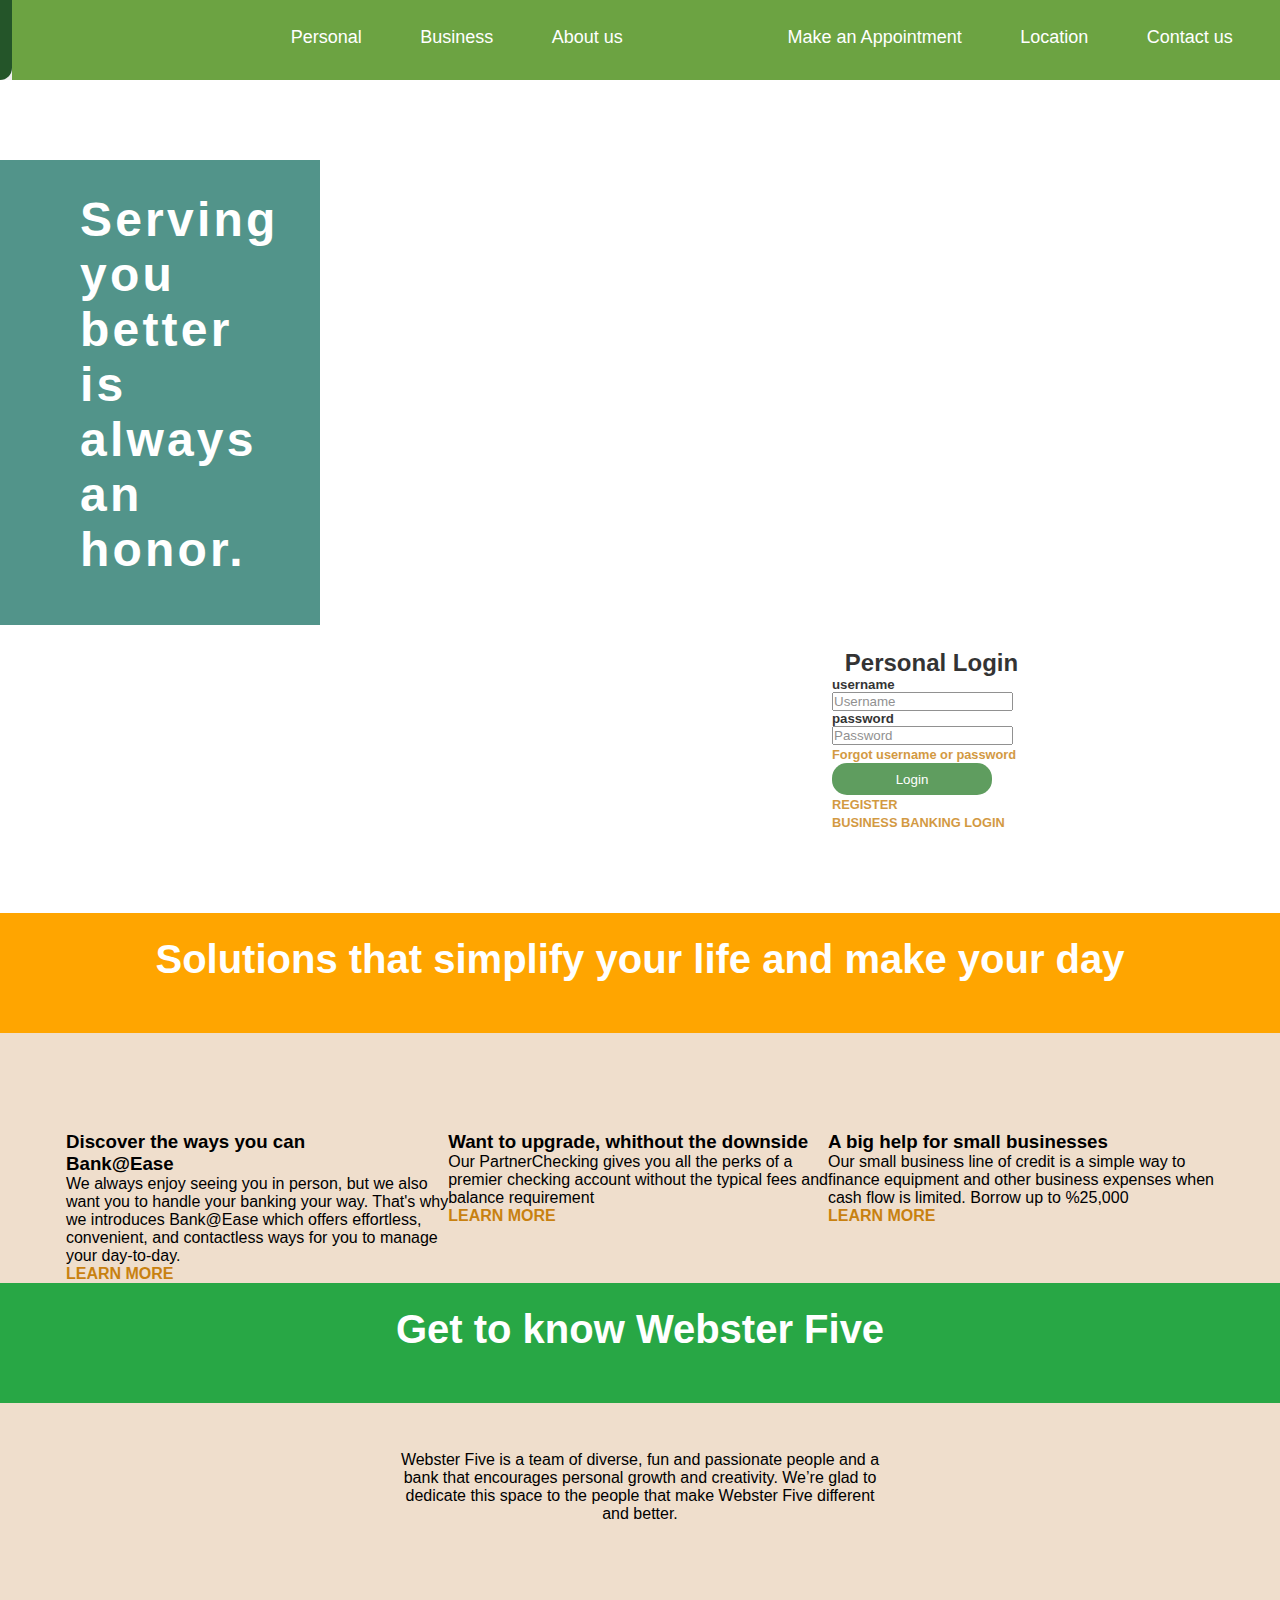
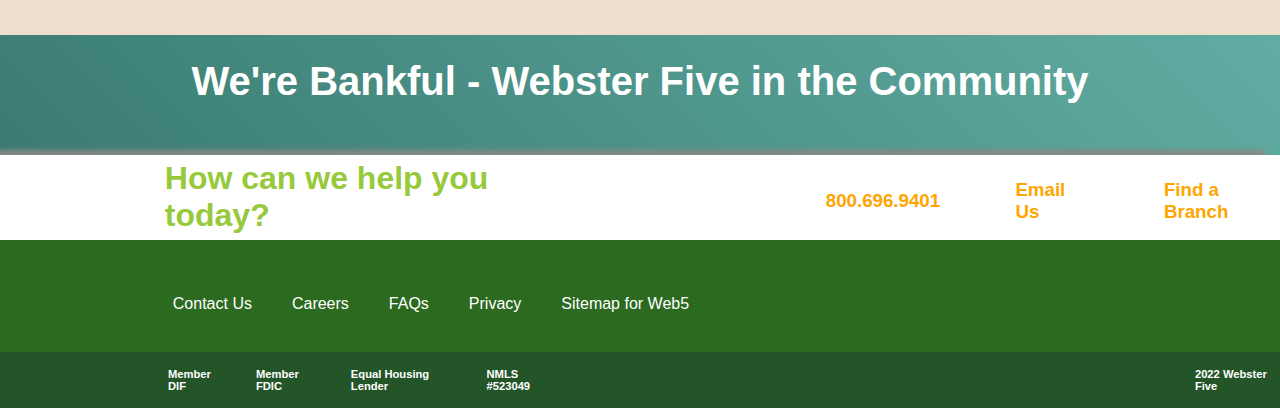
==== index.html @ 8d50e959 "dsd" ====
<!DOCTYPE html>
<html lang="en">

<head>
  <meta charset="UTF-8">
  <meta http-equiv="X-UA-Compatible" content="IE=edge">
  <meta name="viewport" content="width=device-width, initial-scale=1.0">
  <link rel="preconnect" href="https://fonts.googleapis.com">
  <link rel="stylesheet" href="./css/style.css">
  <link rel="stylesheet" href="./js/script.js">
  <link rel="stylesheet" href="https://cdnjs.cloudflare.com/ajax/libs/font-awesome/6.2.0/css/all.min.css"
    integrity="sha512-xh6O/CkQoPOWDdYTDqeRdPCVd1SpvCA9XXcUnZS2FmJNp1coAFzvtCN9BmamE+4aHK8yyUHUSCcJHgXloTyT2A=="
    crossorigin="anonymous" referrerpolicy="no-referrer" />
  <title>Webster Five</title>

</head>

<body>
  <header>
    <div>
      <div class="flex-container">
        <div
          style="flex-grow: 1; background-color:#245529;display: flex ;justify-content: center;align-items: center; border-radius: 0 0 1rem 0;">
          <img id="logoheader" src="https://www.web5.com/wp-content/uploads/2019/09/web5-h-logo-300x59.png" alt="">
        </div>
        <div style="flex-grow: 6;padding-left: 13rem;"></div>
        <div class="personal" style="flex-grow: 4;">Personal <i class="fa-solid fa-chevron-down"></i>
          <div class="dropdown-content">
            <a href="#">PRODUCT AND FEATURES</a>
            <a href="#">TIPS AND TOOLS </a>
            <a href="#">ACCESS AND SERVICES</a>
          </div>
        </div>
        <div class="business" style="flex-grow: 4">Business <i class="fa-solid fa-chevron-down"></i>
          <div class="dropdown-content">
            <a href="#">PRODUCTS AND FEATURES</a>
            <a href="#">TIPS AND TOOLS</a>
            <a href="#">INDUSTRY SOLUTIONS</a>
            <a href="#">BUSINESS EXTRAS</a>
          </div>
        </div>
        <div class="aboutus" style="flex-grow: 4">About us <i class="fa-solid fa-chevron-down"></i>
          <div class="dropdown-content">
            <a href="#">OUR STORY</a>
            <a href="#">BRANCHES</a>
            <a href="#">OUR PEOPLE</a>
          </div>
        </div>
        <div style="flex-grow: 9"></div>
        <div style="flex-grow: 4;">Make an Appointment</div>
        <div style="flex-grow: 4"><i class="fa-solid fa-location-dot"></i>Location</div>
        <div style="flex-grow: 4"><i class="fa-solid fa-mobile-screen"></i>Contact us</div>
      </div>
    </div>
    </div>
  </header>
  <div id="wrap-content">
    <div class="first-content">
      <div class="slogan">
        <h1>Serving you <br> better is always <br> an honor.</h1>
      </div>
      <form action="" id="login">
        <h1 class="form-heading">Personal Login</h1>
        <div class="form-group">
          <h5>username</h5>
          <input type="text" class="form-input" placeholder="Username">
        </div>
        <div class="form-group">
          <h5>password</h5>
          <input type="text" class="form-input" placeholder="Password">
        </div>
        <div class="form-select">
          <a class="login-select" href="">Forgot username or password</a>
        </div>
        <input type="submit" value="Login" class="form-submit">
        <div class="form-select">
          <a class="login-select" href="">REGISTER <br></a>
          <a class="login-select" href="">BUSINESS BANKING LOGIN</a>
        </div>
      </form>
      <div class="first-heading">
        <h1>Solutions that simplify your life and make your day</h1>

      </div>
    </div>
    <div class="second-content">
      <div class="left-item">
        <img class="item-image" src="https://www.web5.com/wp-content/uploads/2021/07/Bank@Ease.jpg" alt="">
        <h3>Discover the ways you can <br> Bank@Ease</h3>
        <p>We always enjoy seeing you in person, but we also <br>want you to handle your banking your way. That's
          why<br> we
          introduces Bank@Ease which offers effortless,<br> convenient, and contactless ways for you to manage<br> your
          day-to-day.</p>
        <a class="button" href="button">LEARN MORE</a>
      </div>
      <div class="middle-item">
        <img class="item-image" src="https://www.web5.com/wp-content/uploads/2019/11/image_1_shutterstock_94297795.jpg"
          alt="">
        <h3> Want to upgrade, whithout the downside</h3>
        <p>Our PartnerChecking gives you all the perks of a<br> premier checking account without the typical fees
          and<br>
          balance requirement</p>
        <a class="button" href="button">LEARN MORE</a>
      </div>
      <div class="right-item">
        <img class="item-image"
          src="https://www.web5.com/wp-content/uploads/2019/11/image_13_shutterstock_123790510.jpg" alt="">
        <h3>A big help for small businesses</h3>
        <p>Our small business line of credit is a simple way to<br> finance equipment and other business expenses
          when<br> cash
          flow is limited. Borrow up to %25,000</p>
        <a class="button" href="button">LEARN MORE</a>
      </div>
    </div>
    <div class="second-heading">
      <h1>Get to know Webster Five</h1>
    </div>
    <div class="third-content">
      <p class="sub-content">Webster Five is a team of diverse, fun and passionate people and a <br> bank that
        encourages personal growth and creativity. We’re glad to <br> dedicate this space to the people that make
        Webster Five different <br> and better.</p>
      <div class="image-grid">
        <img class="first-image-grid" style="width:500px ;"
          src="https://www.web5.com/wp-content/uploads/2022/08/Fast50-1024x683.png" alt="">
        <img class="second-image-grid" style="width: 500px;"
          src="https://www.web5.com/wp-content/uploads/2022/08/Darryl40Under40-1024x683.png" alt="">
      </div>
    </div>
    <div class="third-heading">
      <h1>We're Bankful - Webster Five in the Community</h1>
    </div>
  </div>
  <footer>
    <div id="first-footer">
      <div class="footer-text ">
        <h2 style="color: #97c93c;font-size: 2rem; ;" class="support">How can we help you today?</h2>
      </div>
      <div class="footer-contact">
        <i class="fa-solid fa-phone"></i>
        <h3>800.696.9401</h3>
      </div>
      <div class="footer-email">
        <i class="fa-solid fa-envelope"></i>
        <h3>Email Us</h3>
      </div>
      <div class="footer-address">
        <i class="fa-solid fa-location-dot"></i>
        <h3>Find a Branch</h3>
      </div>
    </div>
    <div id="second-footer">
      <div class="footer-options">
        <ul class="footer-menu">
          <li>Contact Us</li>
          <li>Careers</li>
          <li>FAQs</li>
          <li>Privacy</li>
          <li>Sitemap for Web5</li>
        </ul>
      </div>
      <div class="footer-social">
        <ul class="list-social">
          <li>
            <div><i class="fa-brands fa-linkedin-in"></i></div>
          </li>
          <li><i class="fa-brands fa-facebook"></i></li>
          <li><i class="fa-brands fa-twitter"></i></li>
        </ul>
      </div>
    </div>
    <div id="third-footer">
      <div class="fist-item">
        <h4>Member DIF</h4>
      </div>
      <div class="second-item">
        <h4>Member FDIC</h4>
      </div>
      <div class="third-item">
        <h4>Equal Housing Lender</h4>
      </div>
      <div class="fouth-item">
        <h4>NMLS #523049</h4>
      </div>
      <div class="copyrighted">
        <h4>2022 Webster Five</h4>
      </div>
    </div>
  </footer>
</body>

</html>
---- css/style.css ----
* {
    padding: 0;
    margin: 0;
}

html {
    font-family: Interstate, Lucida Grande, Lucida Sans Unicode, Lucida Sans, Garuda, Verdana, Tahoma, sans-serif;
}

header {
    position: fixed;
    width: 100%;
}

.dropdown-content {
    display: none;
    transform: translateX(-30%);
    position: absolute;
    background-color: #f1f1f1;
    min-width: 150px;
    box-shadow: 0px 8px 16px 0px rgba(0, 0, 0, 0.2);
    z-index: 1;
}

.personal:hover,
.business:hover,
.aboutus:hover {
    background-color: #245529;
}

.personal:hover .dropdown-content,
.business:hover .dropdown-content,
.aboutus:hover .dropdown-content {
    display: block;
}

.flex-container {
    display: flex;
    align-items: stretch;
    background-color: #f1f1f1;
}

.flex-container>div {
    background-color: #6CA342;
    color: white;
    height: 80px;
    line-height: 75px;
    font-size: 18px;
    align-items: center;
    justify-content: center;
}

#logoheader {
    max-width: 60%;
    display: flex;
    align-items: center;
    justify-content: center;

}

.fa-solid {
    padding-right: 0.7rem;
}

.first-content {
    background-image: url(https://www.web5.com/wp-content/uploads/2019/11/WEB-FEE-2019-Webster-Five-Marketing-Services_Website-Header-Image_03-1800x814.jpg);

}

.slogan {
    display: block;
    padding-top: 10rem;

}

.slogan>h1 {
    background: #498f84;
    margin-right: 60rem;
    padding-top: 2rem;
    padding-bottom: 3rem;
    padding-left: 5rem;
    padding-right: 1.8rem;
    position: relative;
    opacity: 0.95;
    font-size: 3rem;
    color: #fff;
    letter-spacing: 0.2rem;
}

#login {
    margin-left: 50rem;
    padding-left: 2rem;
    height: 18rem;
    width: 15rem;
    background-color: #fff;
    opacity: 0.8;
}
.form-heading {
    font-size: 1.5rem;
    padding-left: 0.8rem;
    padding-top: 1.5rem;
}
.form-submit    {
    width: 10rem;
    height: 2rem;
    color: white;
    background-color: rgb(55, 133, 55);
    border: none;
    cursor: pointer;
    border-radius: 15px
}
.login-select {
    text-decoration: none;
    color: #c88110;
    cursor: pointer;
    font-weight: bolder;
    font-size: 0.8rem;
}

.first-heading {
    background-color: orange;
    height: 7.5rem;
    justify-content: center;
}

.first-heading>h1 {
    text-align: center;
    align-items: center;
    justify-content: center;
    color: #fff;
    font-size: 2.5rem;
    padding-top: 1.5rem;
}

.second-heading {
    background-color: #28a745;
    height: 7.5rem;
    justify-content: center;
}

.second-heading>h1 {
    text-align: center;
    align-items: center;
    justify-content: center;
    color: #fff;
    font-size: 2.5rem;
    padding-top: 1.5rem;
}

.third-heading {
    background: linear-gradient(45deg, #3a7b71 0%, #61ada3 100%);
    height: 7.5rem;
    justify-content: center;
}

.third-heading>h1 {
    text-align: center;
    align-items: center;
    justify-content: center;
    color: #fff;
    font-size: 2.5rem;
    padding-top: 1.5rem;
}

.second-content {
    background-color: #efdecc;
    display: flex;
    padding-top: 5rem;
    justify-content: center;
}

.item-image {
    width: 100%;
}

.button {
    color: #c88110;
    cursor: pointer;
    display: inline;
    overflow-wrap: break-word;
    text-decoration: none;
    font-weight: bold;
}

.third-content {
    background-color: #efdecc;
}

.sub-content {
    text-align: center;
    padding-top: 3rem;
    padding-bottom: 2rem;
}

.image-grid {
    display: flex;
    width: 5rem;
    padding-bottom: 5rem;
    transition: ease-in-out 0.2s;
}

.first-image-grid {
    padding-left: 13rem;

}

.second-image-grid {
    padding-left: 5rem;
}

#first-footer {
    display: flex;
    background-color: #fff;
    height: 3.8rem;
    box-shadow: -10px -10px 5px -5px #888888;
    padding-left: 2rem;
    padding-top: 1.5rem;
    align-items: center;

}

#second-footer {
    display: flex;
    background-color: #2b6a1f;
    height: 7rem;
    justify-content: flex-start;

}

#third-footer {
    display: flex;
    background-color: #245529;
    height: 3.5rem;
    align-items: center;
    color: #fff;
    padding-left: 10.5rem;
    font-size: 0.7rem;
}

.footer-text {
    padding-left: 8.3rem;
    padding-bottom: 1.5rem;
}

.footer-contact {
    display: flex;
    align-items: center;
    justify-content: center;
    padding-left: 15rem;
    padding-bottom: 1rem;
    color: orange;
}


.footer-email {
    display: flex;
    align-items: center;
    justify-content: center;
    padding-left: 4rem;
    padding-bottom: 1rem;
    color: orange;
}


.footer-address {
    display: flex;
    align-items: center;
    justify-content: center;
    padding-left: 4rem;
    padding-bottom: 1rem;
    color: orange;
}


.footer-options {
    display: flex;
    padding-left: 8.3rem;
    padding-bottom: 1rem;
    align-items: center;
    justify-content: center;
    font-size: 1rem;
    color: #fff;
    align-items: center;

}

.footer-menu {
    display: flex;
    list-style: none;
}

.footer-menu li {
    padding-left: 2.5rem;
    padding-top: 2rem;
    cursor: pointer;
}

.footer-social {
    align-items: center;
    justify-content: center;
    padding-top: 2rem;
    padding-left: 30rem;
}

.list-social {
    display: flex;
    list-style: none;
}

ul.list-social li {
    cursor: pointer;
    padding-left: 1.5rem;
}

.second-item {
    padding-left: 2rem;
}

.third-item {
    padding-left: 2rem;
}

.fouth-item {
    padding-left: 2rem;
}

.copyrighted {
    padding-left: 40rem;
}
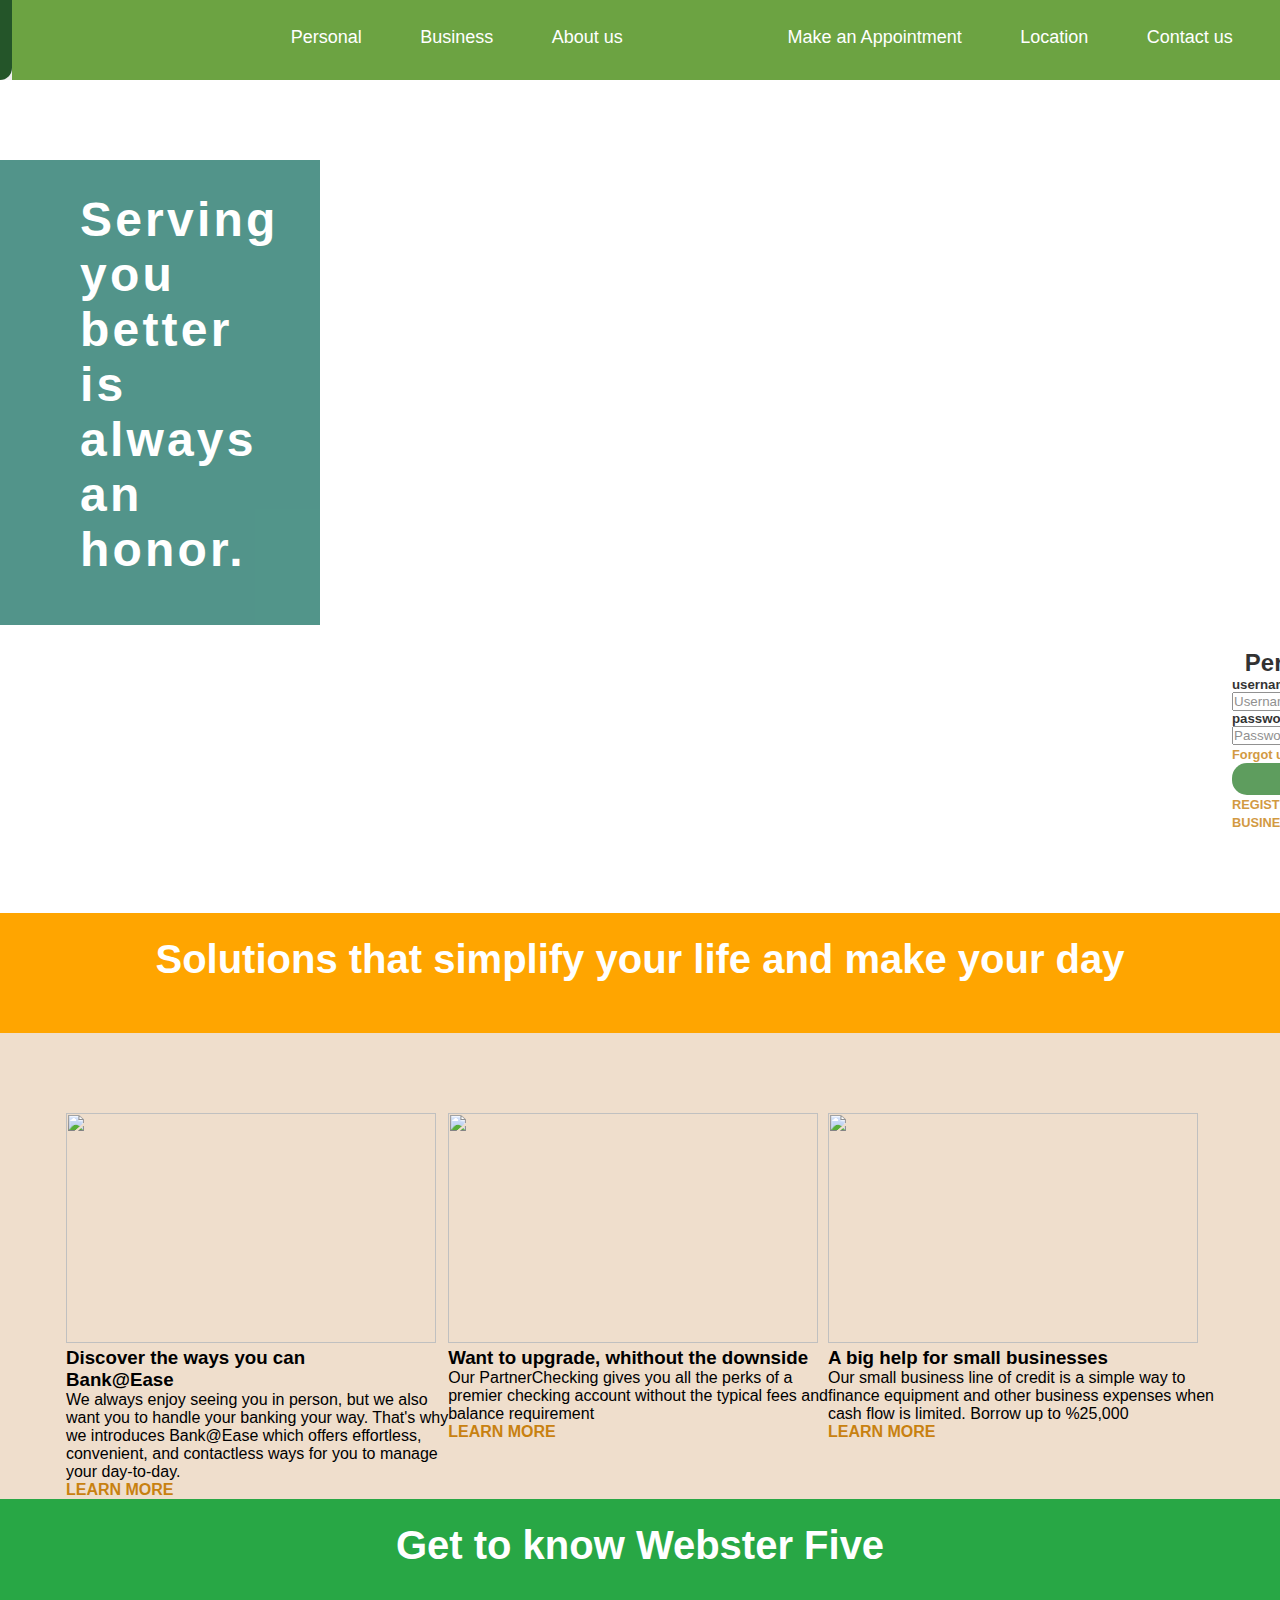
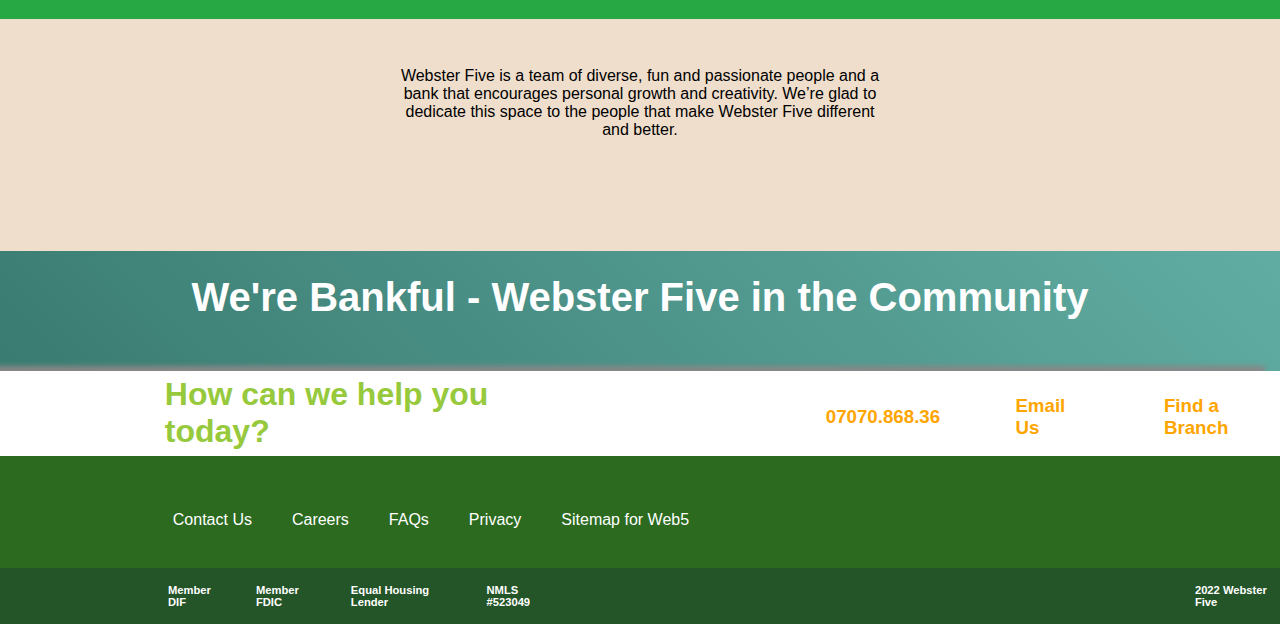
==== commit 67b228f8: "fisrt commit" ====
--- a/index.html
+++ b/index.html
@@ -86,8 +86,8 @@
     <div class="second-content">
       <div class="left-item">
         <img class="item-image" src="https://www.web5.com/wp-content/uploads/2021/07/Bank@Ease.jpg" alt="">
-        <h3>Discover the ways you can <br> Bank@Ease</h3>
-        <p>We always enjoy seeing you in person, but we also <br>want you to handle your banking your way. That's
+        <h3 class="left-item-title">Discover the ways you can <br> Bank@Ease</h3>
+        <p class="left-item-subcontent">We always enjoy seeing you in person, but we also <br>want you to handle your banking your way. That's
           why<br> we
           introduces Bank@Ease which offers effortless,<br> convenient, and contactless ways for you to manage<br> your
           day-to-day.</p>
@@ -96,8 +96,8 @@
       <div class="middle-item">
         <img class="item-image" src="https://www.web5.com/wp-content/uploads/2019/11/image_1_shutterstock_94297795.jpg"
           alt="">
-        <h3> Want to upgrade, whithout the downside</h3>
-        <p>Our PartnerChecking gives you all the perks of a<br> premier checking account without the typical fees
+        <h3 class="middle-item-title"> Want to upgrade, whithout the downside</h3>
+        <p class="middle-item-subcontent">Our PartnerChecking gives you all the perks of a<br> premier checking account without the typical fees
           and<br>
           balance requirement</p>
         <a class="button" href="button">LEARN MORE</a>
@@ -105,8 +105,8 @@
       <div class="right-item">
         <img class="item-image"
           src="https://www.web5.com/wp-content/uploads/2019/11/image_13_shutterstock_123790510.jpg" alt="">
-        <h3>A big help for small businesses</h3>
-        <p>Our small business line of credit is a simple way to<br> finance equipment and other business expenses
+        <h3 class="right-item-title">A big help for small businesses</h3>
+        <p class="right-item-subcontent">Our small business line of credit is a simple way to<br> finance equipment and other business expenses
           when<br> cash
           flow is limited. Borrow up to %25,000</p>
         <a class="button" href="button">LEARN MORE</a>
@@ -129,6 +129,9 @@
     <div class="third-heading">
       <h1>We're Bankful - Webster Five in the Community</h1>
     </div>
+    <div class="fifth-content">
+
+    </div>
   </div>
   <footer>
     <div id="first-footer">
@@ -137,7 +140,7 @@
       </div>
       <div class="footer-contact">
         <i class="fa-solid fa-phone"></i>
-        <h3>800.696.9401</h3>
+        <h3>07070.868.36</h3>
       </div>
       <div class="footer-email">
         <i class="fa-solid fa-envelope"></i>
--- a/css/style.css
+++ b/css/style.css
@@ -10,6 +10,7 @@
 header {
     position: fixed;
     width: 100%;
+    z-index: 1;
 }
 
 .dropdown-content {
@@ -88,7 +89,7 @@
 }
 
 #login {
-    margin-left: 50rem;
+    margin-left: 75rem;
     padding-left: 2rem;
     height: 18rem;
     width: 15rem;
@@ -170,7 +171,8 @@
 }
 
 .item-image {
-    width: 100%;
+    width: 370px;
+    height: 230px;
 }
 
 .button {
@@ -198,7 +200,14 @@
     padding-bottom: 5rem;
     transition: ease-in-out 0.2s;
 }
-
+.first-image-grid:hover {
+    transform: scale(1.1);
+    transition: ease-in-out 1s;
+}
+.second-image-grid:hover {
+    transform: scale(1.1);
+    transition: ease-in-out 1s;
+}
 .first-image-grid {
     padding-left: 13rem;
 
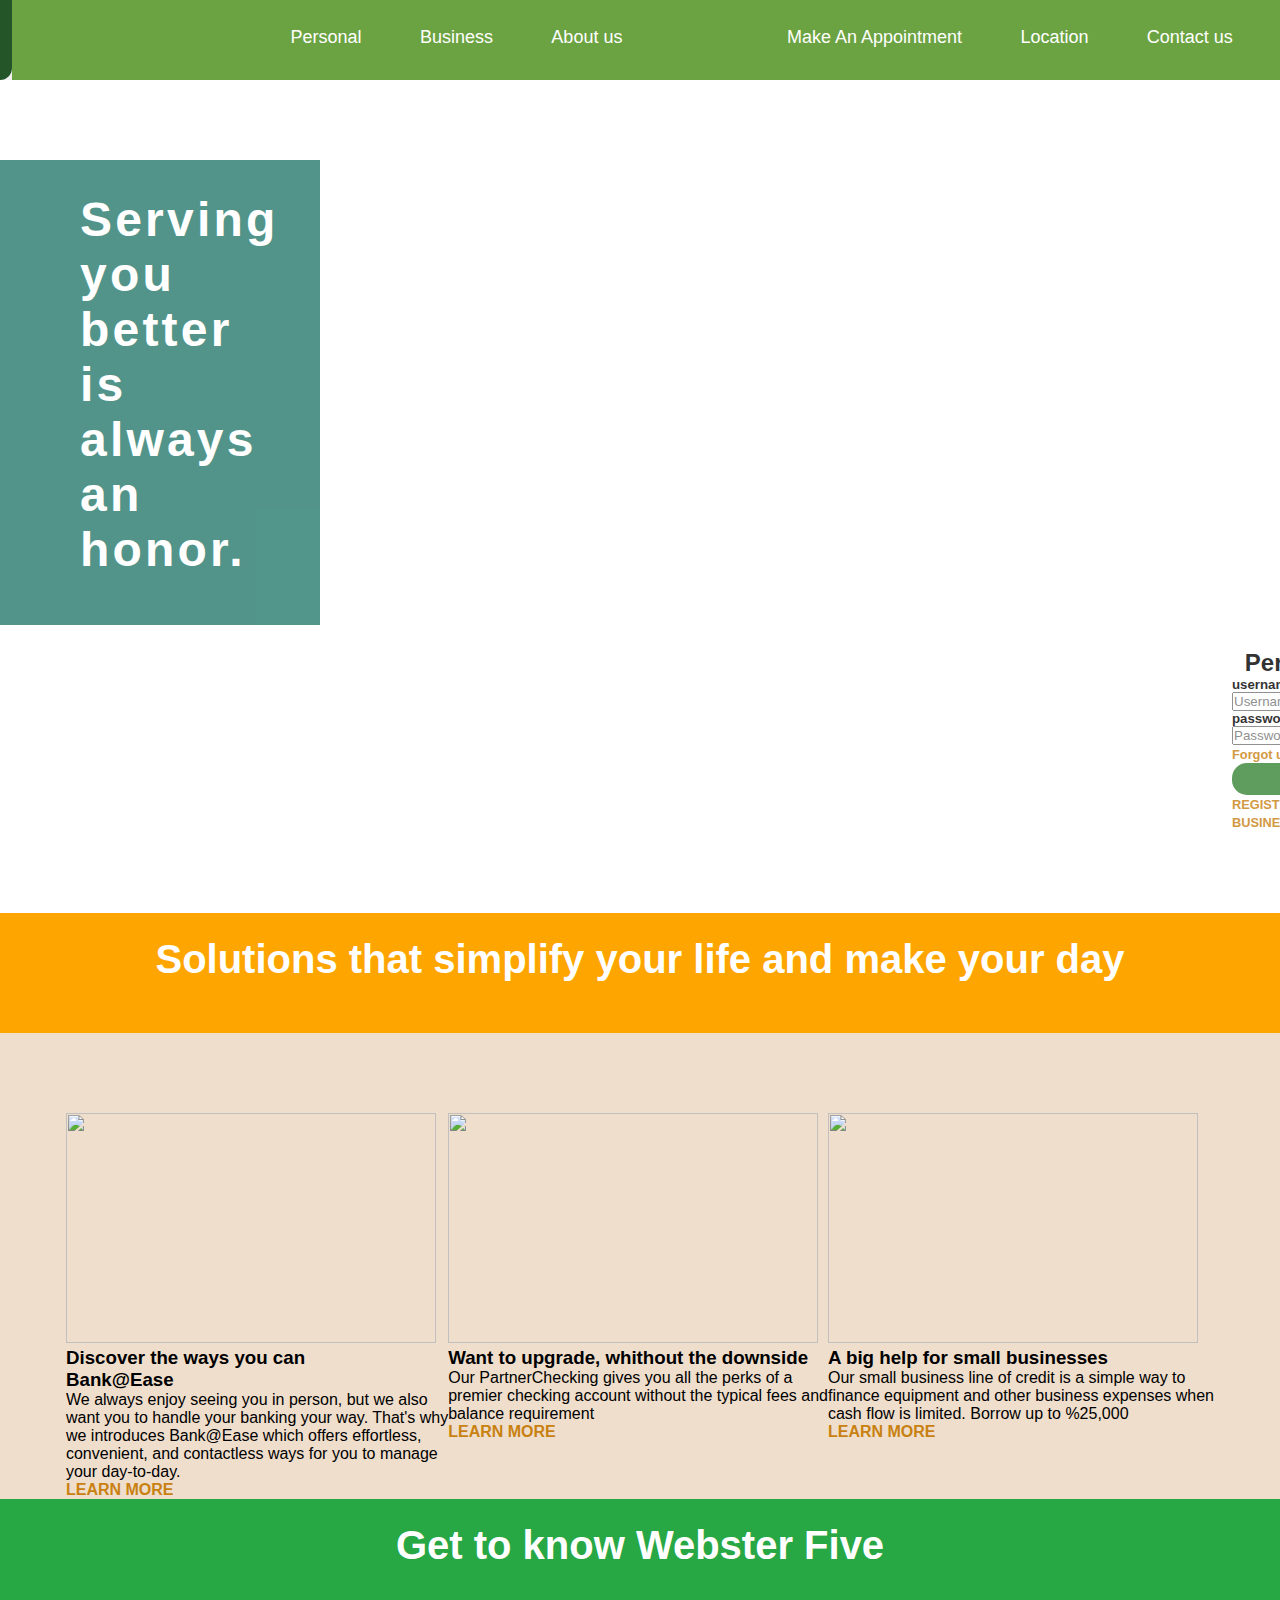
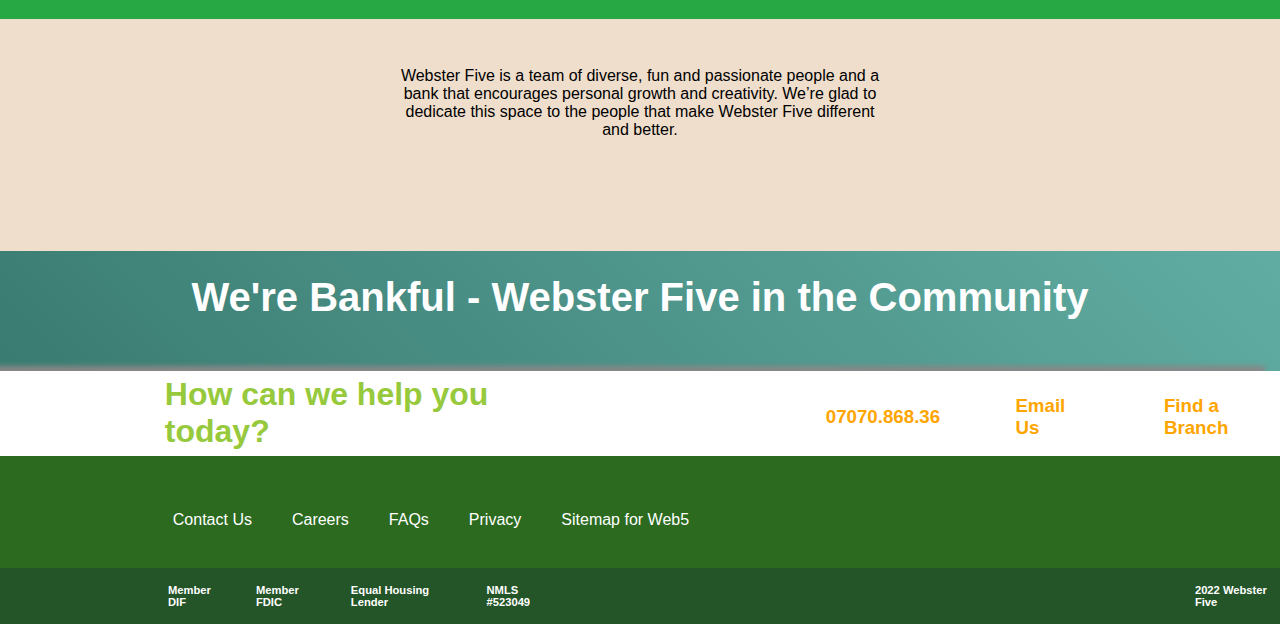
==== commit 1e56e0b0: "second commit" ====
--- a/index.html
+++ b/index.html
@@ -47,7 +47,8 @@
           </div>
         </div>
         <div style="flex-grow: 9"></div>
-        <div style="flex-grow: 4;">Make an Appointment</div>
+        <div style="flex-grow: 4;"><a style="color:white; text-decoration:none;" href="./appointment.html">Make An
+            Appointment</a></div>
         <div style="flex-grow: 4"><i class="fa-solid fa-location-dot"></i>Location</div>
         <div style="flex-grow: 4"><i class="fa-solid fa-mobile-screen"></i>Contact us</div>
       </div>
@@ -87,7 +88,8 @@
       <div class="left-item">
         <img class="item-image" src="https://www.web5.com/wp-content/uploads/2021/07/Bank@Ease.jpg" alt="">
         <h3 class="left-item-title">Discover the ways you can <br> Bank@Ease</h3>
-        <p class="left-item-subcontent">We always enjoy seeing you in person, but we also <br>want you to handle your banking your way. That's
+        <p class="left-item-subcontent">We always enjoy seeing you in person, but we also <br>want you to handle your
+          banking your way. That's
           why<br> we
           introduces Bank@Ease which offers effortless,<br> convenient, and contactless ways for you to manage<br> your
           day-to-day.</p>
@@ -97,7 +99,8 @@
         <img class="item-image" src="https://www.web5.com/wp-content/uploads/2019/11/image_1_shutterstock_94297795.jpg"
           alt="">
         <h3 class="middle-item-title"> Want to upgrade, whithout the downside</h3>
-        <p class="middle-item-subcontent">Our PartnerChecking gives you all the perks of a<br> premier checking account without the typical fees
+        <p class="middle-item-subcontent">Our PartnerChecking gives you all the perks of a<br> premier checking account
+          without the typical fees
           and<br>
           balance requirement</p>
         <a class="button" href="button">LEARN MORE</a>
@@ -106,7 +109,8 @@
         <img class="item-image"
           src="https://www.web5.com/wp-content/uploads/2019/11/image_13_shutterstock_123790510.jpg" alt="">
         <h3 class="right-item-title">A big help for small businesses</h3>
-        <p class="right-item-subcontent">Our small business line of credit is a simple way to<br> finance equipment and other business expenses
+        <p class="right-item-subcontent">Our small business line of credit is a simple way to<br> finance equipment and
+          other business expenses
           when<br> cash
           flow is limited. Borrow up to %25,000</p>
         <a class="button" href="button">LEARN MORE</a>
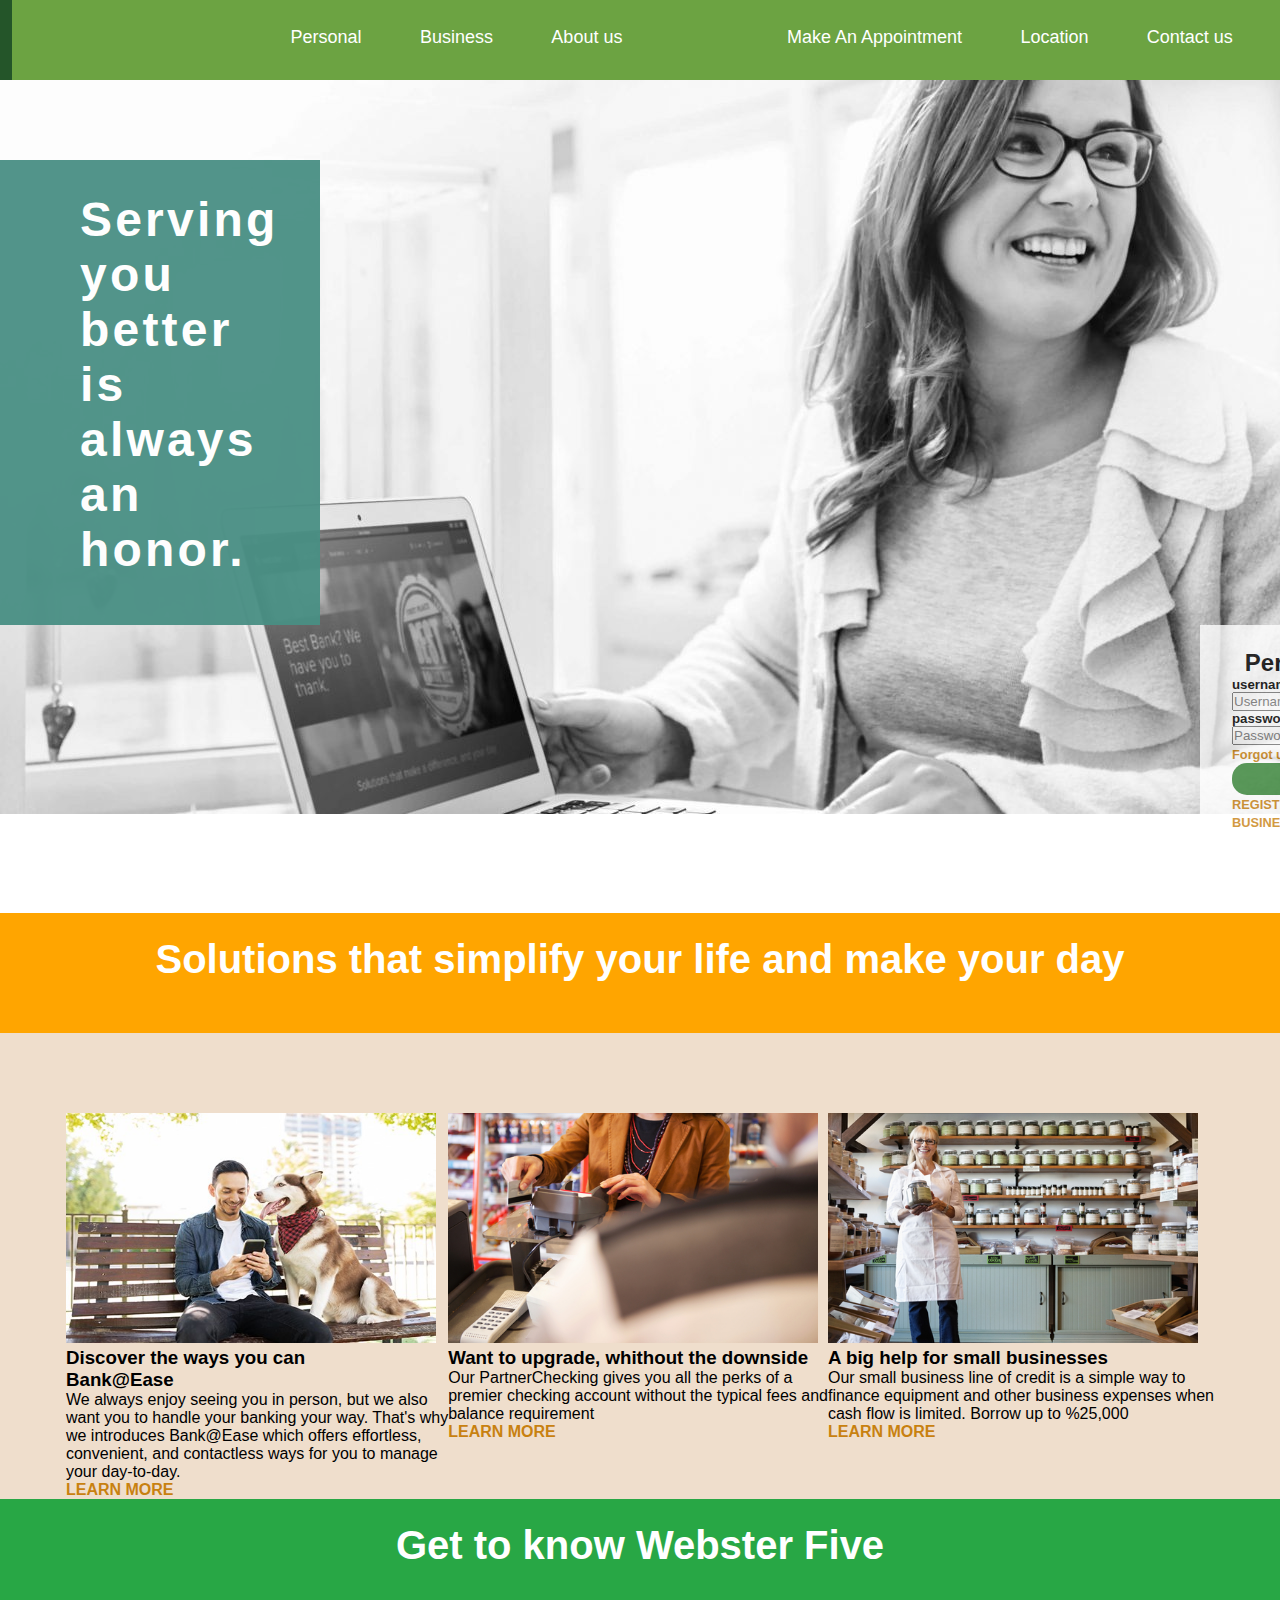
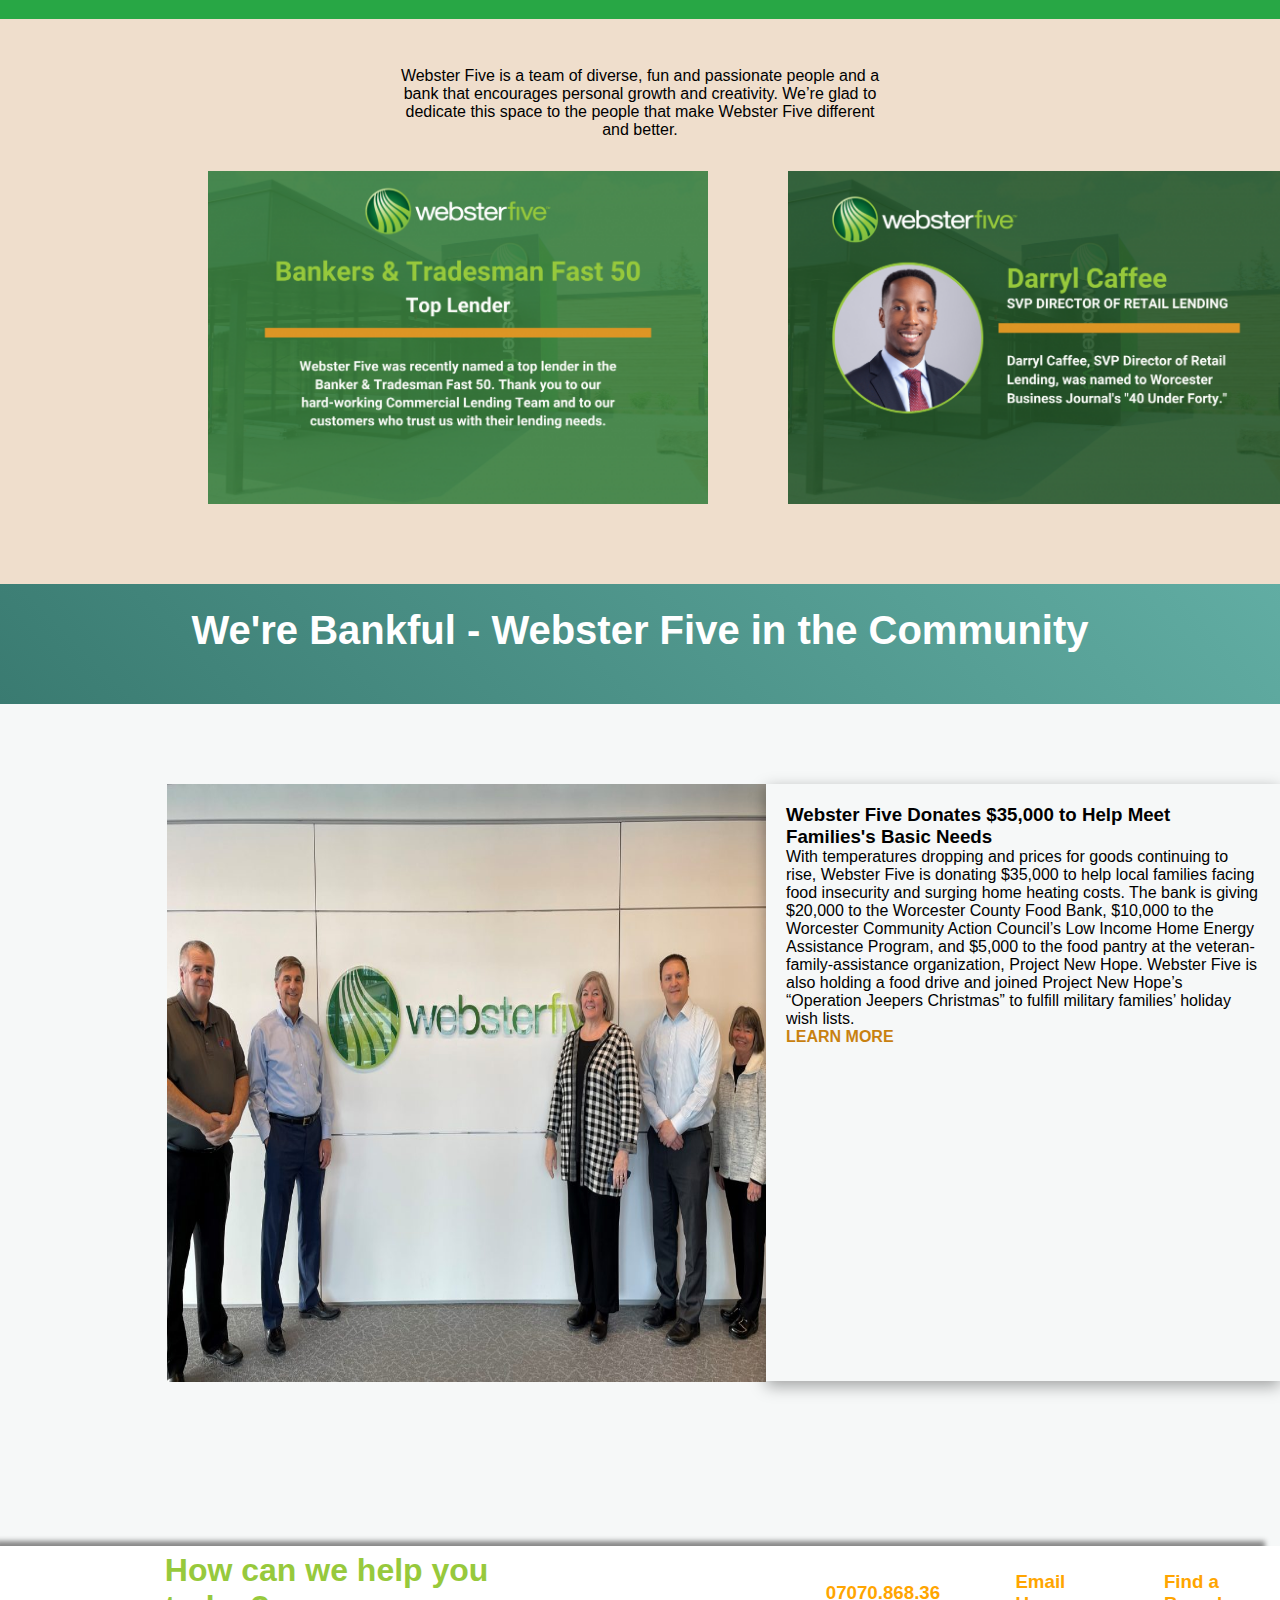
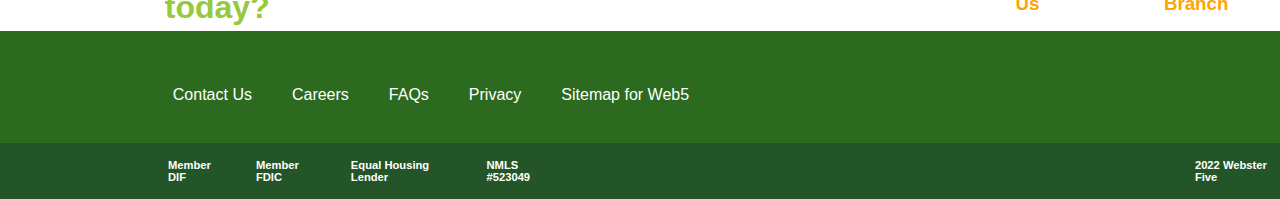
==== commit 268ccbe0: "update" ====
--- a/index.html
+++ b/index.html
@@ -17,10 +17,10 @@
 
 <body>
   <header>
-    <div>
+    <div >
       <div class="flex-container">
         <div
-          style="flex-grow: 1; background-color:#245529;display: flex ;justify-content: center;align-items: center; border-radius: 0 0 1rem 0;">
+          style="flex-grow: 1; background-color:#245529;display: flex ;justify-content: center;align-items: center;">
           <img id="logoheader" src="https://www.web5.com/wp-content/uploads/2019/09/web5-h-logo-300x59.png" alt="">
         </div>
         <div style="flex-grow: 6;padding-left: 13rem;"></div>
@@ -39,7 +39,7 @@
             <a href="#">BUSINESS EXTRAS</a>
           </div>
         </div>
-        <div class="aboutus" style="flex-grow: 4">About us <i class="fa-solid fa-chevron-down"></i>
+        <div class="aboutus" style="flex-grow: 4;">About us <i class="fa-solid fa-chevron-down"></i>
           <div class="dropdown-content">
             <a href="#">OUR STORY</a>
             <a href="#">BRANCHES</a>
@@ -79,14 +79,15 @@
           <a class="login-select" href="">BUSINESS BANKING LOGIN</a>
         </div>
       </form>
-      <div class="first-heading">
-        <h1>Solutions that simplify your life and make your day</h1>
-
-      </div>
+
+    </div>
+    <div class="first-heading">
+      <h1>Solutions that simplify your life and make your day</h1>
+
     </div>
     <div class="second-content">
       <div class="left-item">
-        <img class="item-image" src="https://www.web5.com/wp-content/uploads/2021/07/Bank@Ease.jpg" alt="">
+        <img class="item-image" src="./img/left-item-image.jpg" alt="">
         <h3 class="left-item-title">Discover the ways you can <br> Bank@Ease</h3>
         <p class="left-item-subcontent">We always enjoy seeing you in person, but we also <br>want you to handle your
           banking your way. That's
@@ -96,7 +97,7 @@
         <a class="button" href="button">LEARN MORE</a>
       </div>
       <div class="middle-item">
-        <img class="item-image" src="https://www.web5.com/wp-content/uploads/2019/11/image_1_shutterstock_94297795.jpg"
+        <img class="item-image" src="./img/middle-item-image.jpg"
           alt="">
         <h3 class="middle-item-title"> Want to upgrade, whithout the downside</h3>
         <p class="middle-item-subcontent">Our PartnerChecking gives you all the perks of a<br> premier checking account
@@ -107,7 +108,7 @@
       </div>
       <div class="right-item">
         <img class="item-image"
-          src="https://www.web5.com/wp-content/uploads/2019/11/image_13_shutterstock_123790510.jpg" alt="">
+          src="./img/right-item-image.jpg" alt="">
         <h3 class="right-item-title">A big help for small businesses</h3>
         <p class="right-item-subcontent">Our small business line of credit is a simple way to<br> finance equipment and
           other business expenses
@@ -125,16 +126,29 @@
         Webster Five different <br> and better.</p>
       <div class="image-grid">
         <img class="first-image-grid" style="width:500px ;"
-          src="https://www.web5.com/wp-content/uploads/2022/08/Fast50-1024x683.png" alt="">
+          src="./img/image-grid-1.png" alt="">
         <img class="second-image-grid" style="width: 500px;"
-          src="https://www.web5.com/wp-content/uploads/2022/08/Darryl40Under40-1024x683.png" alt="">
+          src="./img/image-grid-2.png" alt="">
       </div>
     </div>
     <div class="third-heading">
       <h1>We're Bankful - Webster Five in the Community</h1>
     </div>
-    <div class="fifth-content">
-
+    <div class="fourth-content">
+      <div class="main-image">
+        <img class="donation-image"
+          src="./img/donation.jpg" alt="">
+      </div>
+      <div class="donation">
+        <h3 class="donation-heading">Webster Five Donates $35,000 to Help Meet Families's Basic Needs</h3>
+        <p class="donation-subcontent">With temperatures dropping and prices for goods continuing to rise, Webster Five is donating $35,000 to help
+          local families facing food insecurity and surging home heating costs. The bank is giving $20,000 to the
+          Worcester County Food Bank, $10,000 to the Worcester Community Action Council’s Low Income Home Energy
+          Assistance Program, and $5,000 to the food pantry at the veteran-family-assistance organization, Project New
+          Hope. Webster Five is also holding a food drive and joined Project New Hope’s “Operation Jeepers Christmas” to
+          fulfill military families’ holiday wish lists. </p>
+          <a style="justify-content: center;" class="button" href="#">LEARN MORE</a>
+      </div>
     </div>
   </div>
   <footer>
@@ -185,7 +199,7 @@
       <div class="third-item">
         <h4>Equal Housing Lender</h4>
       </div>
-      <div class="fouth-item">
+      <div class="fourth-item">
         <h4>NMLS #523049</h4>
       </div>
       <div class="copyrighted">
--- a/css/style.css
+++ b/css/style.css
@@ -21,8 +21,12 @@
     min-width: 150px;
     box-shadow: 0px 8px 16px 0px rgba(0, 0, 0, 0.2);
     z-index: 1;
-}
-
+    text-decoration: none;
+}
+.dropdown-content>a{
+    text-decoration: none;
+    display: flex;
+}
 .personal:hover,
 .business:hover,
 .aboutus:hover {
@@ -54,7 +58,7 @@
 #logoheader {
     max-width: 60%;
     display: flex;
-    align-items: center;
+    align-items: center;      
     justify-content: center;
 
 }
@@ -64,7 +68,10 @@
 }
 
 .first-content {
-    background-image: url(https://www.web5.com/wp-content/uploads/2019/11/WEB-FEE-2019-Webster-Five-Marketing-Services_Website-Header-Image_03-1800x814.jpg);
+    /* width: 100%; */
+    background-image: url("../img/main-image.jpg");
+    background-repeat: no-repeat;
+    /* background-size: 100%; */
 
 }
 
@@ -96,12 +103,14 @@
     background-color: #fff;
     opacity: 0.8;
 }
+
 .form-heading {
     font-size: 1.5rem;
     padding-left: 0.8rem;
     padding-top: 1.5rem;
 }
-.form-submit    {
+
+.form-submit {
     width: 10rem;
     height: 2rem;
     color: white;
@@ -110,6 +119,7 @@
     cursor: pointer;
     border-radius: 15px
 }
+
 .login-select {
     text-decoration: none;
     color: #c88110;
@@ -200,14 +210,17 @@
     padding-bottom: 5rem;
     transition: ease-in-out 0.2s;
 }
+
 .first-image-grid:hover {
     transform: scale(1.1);
     transition: ease-in-out 1s;
 }
+
 .second-image-grid:hover {
     transform: scale(1.1);
     transition: ease-in-out 1s;
 }
+
 .first-image-grid {
     padding-left: 13rem;
 
@@ -216,7 +229,23 @@
 .second-image-grid {
     padding-left: 5rem;
 }
-
+.fourth-content {
+display: flex;
+background-color: rgb(246, 248, 248);
+}
+.donation-image  {
+    width: 599px;
+    height: 598px;
+    padding: 80px 0px 160px 167px;
+}
+.donation {
+    margin: 80px 0px 160px 0px;
+
+    width: 600px;
+    padding: 20px;
+    height: 557px;
+    box-shadow: rgb(0 0 0 / 35%) 0px 5px 15px;
+}
 #first-footer {
     display: flex;
     background-color: #fff;
@@ -329,7 +358,7 @@
     padding-left: 2rem;
 }
 
-.fouth-item {
+.fourth-item {
     padding-left: 2rem;
 }
 
